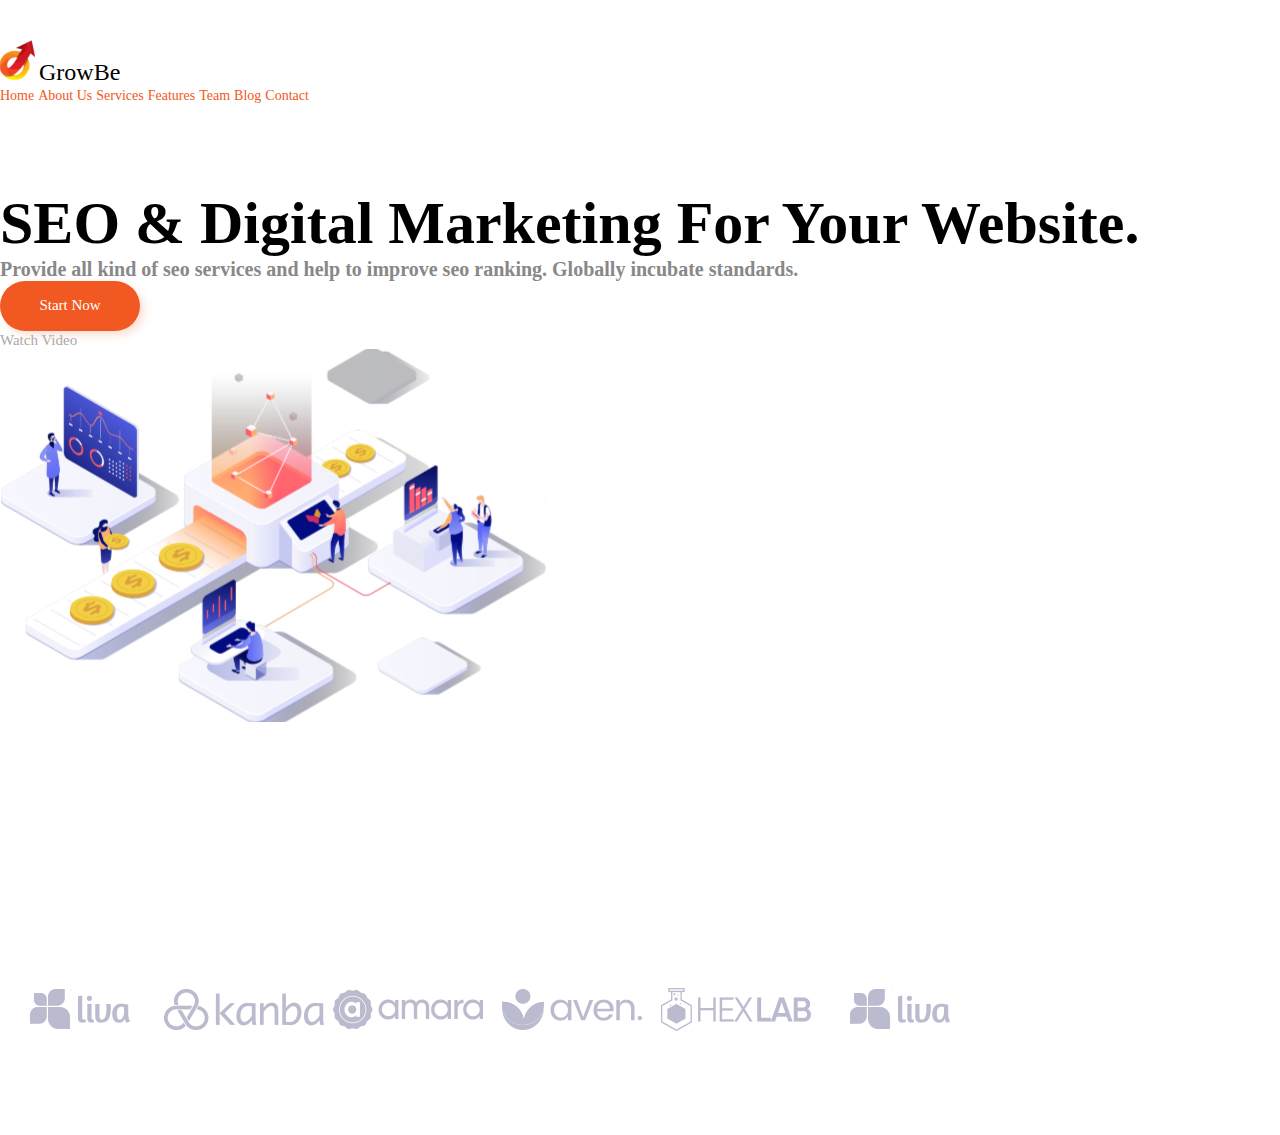
==== lesson_block/index.html @ b9f382f1 "lesson 6 complete" ====
<!-- 
+3 Создать новую папку.
+4 Создать файл index.html.
+5 В соответствии с макетом необходимо:
+6 Добавить все блоки по сайту
+7 Добавить все наполнение блоков (html контент)
+8 Все заголовки, параграфы кнопки и изображения Позиционирование задавать не нужно
+9 Создать файл стилей style.css: a. Подключить стили к index.html. b. Добавить обнуление стилей. c. Добавить все необходимые отступы margin, padding. Все домашние задания являются повторением того что делается на семинаре, поэтому перед выполнением обязательно посмотрите семинар.
 -->
<!DOCTYPE html>
<html lang="ru">
    <head>
        <meta charset="UTF-8">
        <meta http-equiv="X-UA-Compatible" content="IE=edge">
        <meta name="viewport" content="width=device-width, initial-scale=1.0">
        <title>Lesson block</title>
        <link rel="stylesheet" href="style.css">
    </head>
    <body>
        <div class="top">
            <!-- HOME PAGE -->
            <div class="header">
                <div class="company_logo">
                    <img src="./img/logo_main.svg" alt="main logo">
                    <span class="company_logo_text">GrowBe</span>
                </div>
                <div class="header_menu">
                    <a href="#" class="menu_link">Home</a>
                    <a href="#" class="menu_link">About Us</a>
                    <a href="#" class="menu_link">Services</a>
                    <a href="#" class="menu_link">Features</a>
                    <a href="#" class="menu_link">Team</a>
                    <a href="#" class="menu_link">Blog</a>
                    <a href="#" class="menu_link">Contact</a>
                </div>
            </div>
            <div class="content">
                <div class="content_info">
                    <h1 class="content_title">SEO & Digital Marketing For Your Website.</h1>
                    <h2 class="content_sub_title">Provide all kind of seo services and help to improve seo ranking. Globally incubate standards.</h2>
                    <div class="info_buttons">
                        <div class="rectangle_button">
                            <a href="#">Start Now</a>
                            <!-- display: block; height: 100%; -->
                        </div>
                        <a href="#" class="button_video">Watch Video</a>
                    </div>
                </div>
                <img src="./img/about_img.svg" alt="about image">
            </div>
        </div>
        <div class="logos">
            <!-- BRAND -->
            <img src="./img/logo_liva.svg" alt="logo liva">
            <img src="./img/logo_kanda.svg" alt="logo kanba">
            <img src="./img/logo_amara.svg" alt="logo amara">
            <img src="./img/logo_aven.svg" alt="logo aven.">
            <img src="./img/logo_hexlab.svg" alt="logo hexlab">
            <img src="./img/logo_liva.svg" alt="logo kanba">
        </div>
    </body>
</html>
---- lesson_block/style.css ----
* {
    margin: 0;
    padding: 0;
    font-family: 'Gilroy-SemiBold'
}

a {
    text-decoration: none;
}

.top {
    padding-top: 40px;
    padding-bottom: 162px;
}

.company_logo_text {
    font-size: 24px;
    line-height: 28px;
    color: #000000;
    /* не понял как 2 цвета сделать */
}

.menu_link {
    font-size: 14px;
    line-height: 16px;
    color: #F25822;
    /* не понял как 2 цвета сделать */
}

.content {
    margin-top: 84px;
}

.content_title {
    font-size: 60px;
    line-height: 70px;
    color: #000000;

    margin-bottom: 17;
}

.content_sub_title {
    font-size: 20px;
    line-height: 23px;
    color: #888888;

    margin-bottom: 37;
}

.rectangle_button {
    width: 140px;
    height: 50px;

    background: #F25822;
    box-shadow: 4px 4px 8px rgba(242, 88, 34, 0.2);
    border-radius: 50px;
}

/* .button_text {
    display: block;
    text-align: center;
    height: 100%;
    padding-top: 15px;
    padding-bottom: 16px;
    font-size: 15px;
    line-height: 18px;
    color: #FFFFFF;
} */

.rectangle_button a {
    display: block;
    text-align: center;
    padding-top: 15px;
    padding-bottom: 16px;

    font-size: 15px;
    line-height: 18px;
    color: #FFFFFF;
}

.button_video {
    font-size: 15px;
    line-height: 18px;
    color: #AAAAAA;
}

.logos {
    padding-top: 97px;
    padding-bottom: 96px;
}
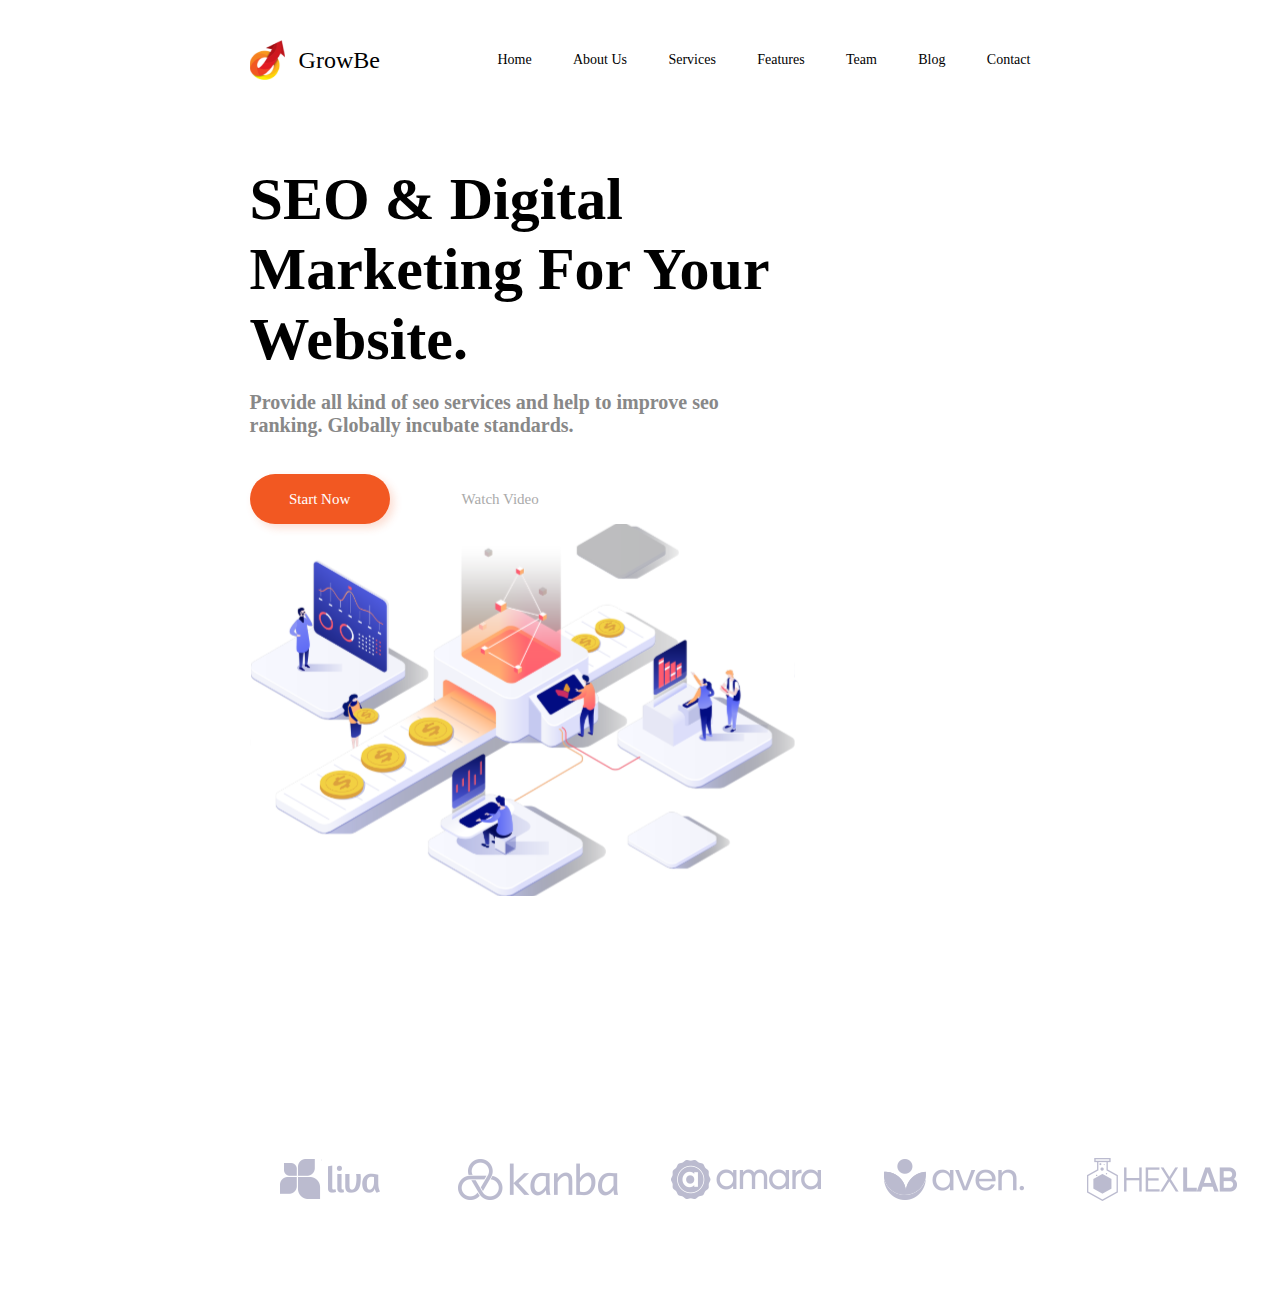
==== commit 0cf036ab: "lesson 7 позиционирование первой лекционной" ====
--- a/lesson_block/index.html
+++ b/lesson_block/index.html
@@ -1,12 +1,14 @@
 <!-- 
-+3 Создать новую папку.
-+4 Создать файл index.html.
-+5 В соответствии с макетом необходимо:
-+6 Добавить все блоки по сайту
-+7 Добавить все наполнение блоков (html контент)
-+8 Все заголовки, параграфы кнопки и изображения Позиционирование задавать не нужно
-+9 Создать файл стилей style.css: a. Подключить стили к index.html. b. Добавить обнуление стилей. c. Добавить все необходимые отступы margin, padding. Все домашние задания являются повторением того что делается на семинаре, поэтому перед выполнением обязательно посмотрите семинар.
+First: Задание по доработке
+
+1. Для всех html-элементов из прошлого урока, вам необходимо задать стили в соответствии с макетом.
+
+2. Расставить все элементы в соответствии с макетом.
  -->
+ <!-- 
+Second: задание для следующей страницы
+  -->
+
 <!DOCTYPE html>
 <html lang="ru">
     <head>
@@ -21,6 +23,7 @@
             <!-- HOME PAGE -->
             <div class="header">
                 <div class="company_logo">
+                    <!-- бокс для лого, нужно чтобы значёк был определённого размера (в данном случае можно по высоте хедера), текст отцентрирован по значку -->
                     <img src="./img/logo_main.svg" alt="main logo">
                     <span class="company_logo_text">GrowBe</span>
                 </div>
@@ -46,7 +49,7 @@
                         <a href="#" class="button_video">Watch Video</a>
                     </div>
                 </div>
-                <img src="./img/about_img.svg" alt="about image">
+                <img width="545px" src="./img/about_img.svg" alt="about image">
             </div>
         </div>
         <div class="logos">
--- a/lesson_block/style.css
+++ b/lesson_block/style.css
@@ -8,52 +8,107 @@
     text-decoration: none;
 }
 
+
 .top {
     padding-top: 40px;
     padding-bottom: 162px;
+    padding-left: 19.5%;
+    /* 375px от 1920px на макете */
+    padding-right: 19.5%;
+}
+
+.header {
+    display: grid;
+    grid-template-columns: auto 533px;
+    justify-content: space-between;
+    /* не найден способ масштабирования или переноса. Т.е. при уменьшении ширины окна уменьшается расстояние между лого и меню. После "слипания" изменения в header больше не происходят */
+}
+
+.company_logo {
+    display: flex;
 }
 
 .company_logo_text {
+    font-family: 'Gilroy-Bold';
+    display: flex;
+    align-items: center;
     font-size: 24px;
-    line-height: 28px;
-    color: #000000;
+
+    margin-left: 14px;
+    color: #000;
     /* не понял как 2 цвета сделать */
+}
+
+.header_menu {
+    font-family: 'Gilroy-SemiBold';
+    display: flex;
+    justify-content: space-between;
+    align-items: center;
+
+/* 
+    display: flex;
+    width: 100%;
+    height: 100vh;
+    text-align: center;
+    justify-content: center;
+    align-items: center; */
+
 }
 
 .menu_link {
     font-size: 14px;
-    line-height: 16px;
+    line-height: 20px;
+    color: #000;
+}
+
+.menu_link:hover {
     color: #F25822;
-    /* не понял как 2 цвета сделать */
 }
 
 .content {
+    display: flex;
+    flex-wrap: wrap; 
+    /* пока наилучший способ найденый мной кторый позволяет сохранить перенос. Однако так сначала происходит перенос картинки, потом сжимается текст в div блоках*/
     margin-top: 84px;
 }
 
+.content_info{
+    width: 522px;
+    margin-right: 41px;
+}
+
 .content_title {
+    font-family: 'Gilroy-Bold';
     font-size: 60px;
     line-height: 70px;
-    color: #000000;
+    color: #000;
 
-    margin-bottom: 17;
+    margin-bottom: 17px;
 }
 
 .content_sub_title {
+    font-family: 'Gilroy-Medium';
     font-size: 20px;
     line-height: 23px;
-    color: #888888;
+    color: #888;
 
-    margin-bottom: 37;
+    margin-bottom: 37px;
+}
+
+.info_buttons {
+    font-family: 'Gilroy-Bold';
+    display: flex;
+    align-items: center;
+    height: 50px;
 }
 
 .rectangle_button {
     width: 140px;
-    height: 50px;
-
     background: #F25822;
     box-shadow: 4px 4px 8px rgba(242, 88, 34, 0.2);
     border-radius: 50px;
+
+    margin-right: 72px;
 }
 
 /* .button_text {
@@ -70,21 +125,29 @@
 .rectangle_button a {
     display: block;
     text-align: center;
-    padding-top: 15px;
-    padding-bottom: 16px;
-
     font-size: 15px;
-    line-height: 18px;
-    color: #FFFFFF;
+    line-height: 50px;
+    color: #FFF;
 }
 
 .button_video {
+    display: block;
+    line-height: 50px;
     font-size: 15px;
-    line-height: 18px;
-    color: #AAAAAA;
+    color: #AAA;
 }
 
 .logos {
+    display: grid;
+    grid-template-columns: repeat(6, auto);
+    gap: 48px;
+
     padding-top: 97px;
     padding-bottom: 96px;
+    padding-left: 19.5%;
+    padding-right: 19.5%;
+}
+
+.grid_border {
+    border: 1px solid #000;
 }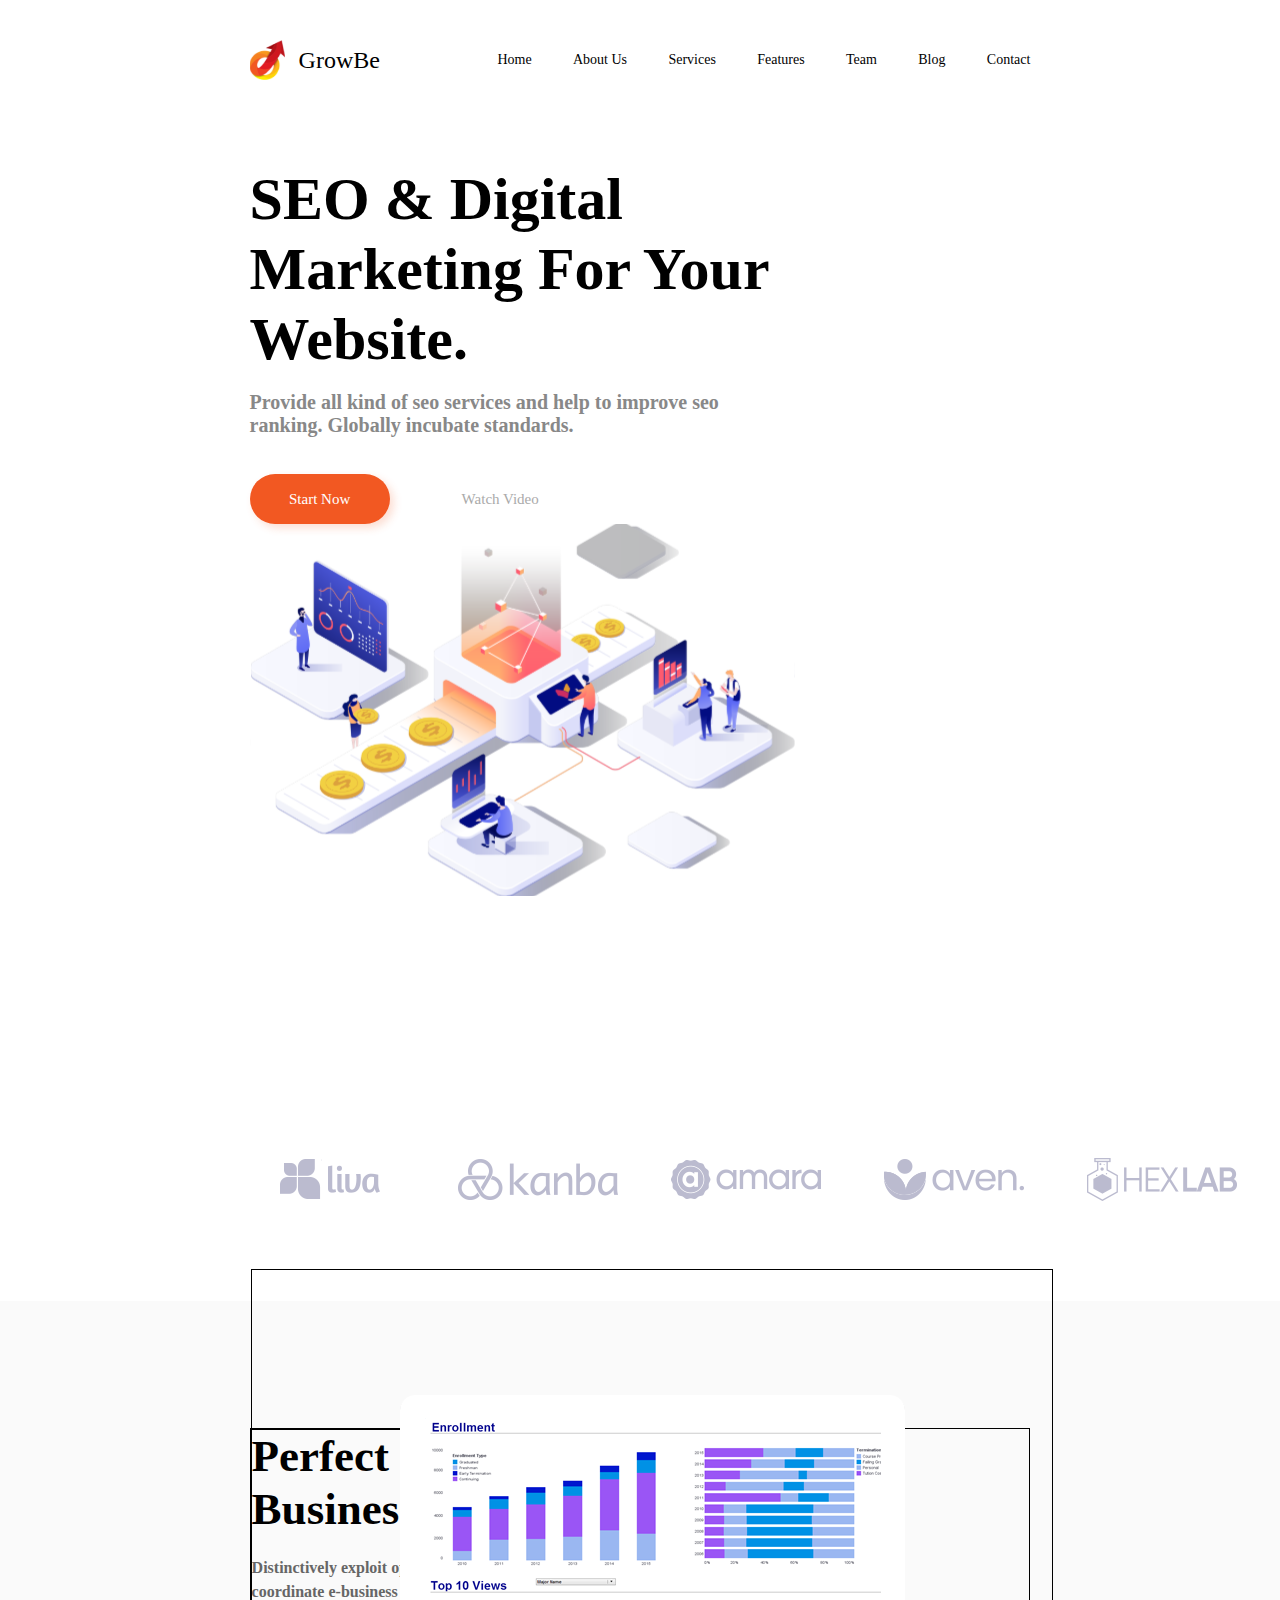
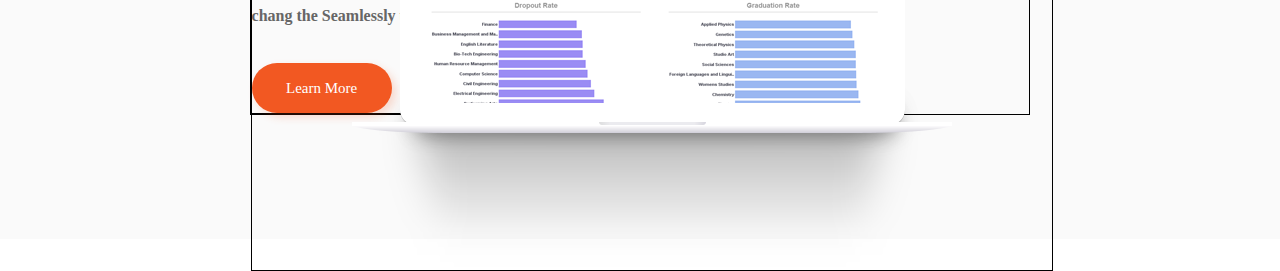
==== commit 7accd023: "lesson 9 позиционирование второго вебинара" ====
--- a/lesson_block/index.html
+++ b/lesson_block/index.html
@@ -5,61 +5,91 @@
 
 2. Расставить все элементы в соответствии с макетом.
  -->
- <!-- 
+<!-- 
 Second: задание для следующей страницы
   -->
 
 <!DOCTYPE html>
 <html lang="ru">
-    <head>
-        <meta charset="UTF-8">
-        <meta http-equiv="X-UA-Compatible" content="IE=edge">
-        <meta name="viewport" content="width=device-width, initial-scale=1.0">
-        <title>Lesson block</title>
-        <link rel="stylesheet" href="style.css">
-    </head>
-    <body>
-        <div class="top">
-            <!-- HOME PAGE -->
-            <div class="header">
-                <div class="company_logo">
-                    <!-- бокс для лого, нужно чтобы значёк был определённого размера (в данном случае можно по высоте хедера), текст отцентрирован по значку -->
-                    <img src="./img/logo_main.svg" alt="main logo">
-                    <span class="company_logo_text">GrowBe</span>
-                </div>
-                <div class="header_menu">
-                    <a href="#" class="menu_link">Home</a>
-                    <a href="#" class="menu_link">About Us</a>
-                    <a href="#" class="menu_link">Services</a>
-                    <a href="#" class="menu_link">Features</a>
-                    <a href="#" class="menu_link">Team</a>
-                    <a href="#" class="menu_link">Blog</a>
-                    <a href="#" class="menu_link">Contact</a>
+
+<head>
+    <meta charset="UTF-8">
+    <meta http-equiv="X-UA-Compatible" content="IE=edge">
+    <meta name="viewport" content="width=device-width, initial-scale=1.0">
+    <title>Lesson block</title>
+    <link rel="stylesheet" href="style.css">
+</head>
+
+<body>
+    <div class="top">
+        <!-- HOME PAGE -->
+        <div class="header">
+            <div class="company_logo">
+                <!-- бокс для лого, нужно чтобы значёк был определённого размера (в данном случае можно по высоте хедера), текст отцентрирован по значку -->
+                <img src="./img/logo_main.svg" alt="main logo">
+                <span class="company_logo_text">GrowBe</span>
+            </div>
+            <div class="header_menu">
+                <a href="#" class="menu_link">Home</a>
+                <a href="#" class="menu_link">About Us</a>
+                <a href="#" class="menu_link">Services</a>
+                <a href="#" class="menu_link">Features</a>
+                <a href="#" class="menu_link">Team</a>
+                <a href="#" class="menu_link">Blog</a>
+                <a href="#" class="menu_link">Contact</a>
+            </div>
+        </div>
+        <div class="home_meta">
+            <div class="content_info">
+                <h1>SEO & Digital Marketing For Your Website.</h1>
+                <h2 class="home_meta_subtitle">Provide all kind of seo services and help to improve seo
+                    ranking. Globally
+                    incubate standards.</h2>
+                <div class="info_buttons">
+                    <div class="rectangle_button">
+                        <a href="#">Start Now</a>
+                        <!-- display: block; height: 100%; -->
+                    </div>
+                    <a href="#" class="button_video">Watch Video</a>
                 </div>
             </div>
-            <div class="content">
-                <div class="content_info">
-                    <h1 class="content_title">SEO & Digital Marketing For Your Website.</h1>
-                    <h2 class="content_sub_title">Provide all kind of seo services and help to improve seo ranking. Globally incubate standards.</h2>
-                    <div class="info_buttons">
-                        <div class="rectangle_button">
-                            <a href="#">Start Now</a>
-                            <!-- display: block; height: 100%; -->
-                        </div>
-                        <a href="#" class="button_video">Watch Video</a>
+            <img width="545px" src="./img/about_img.svg" alt="about image">
+        </div>
+    </div>
+    <div class="logos">
+        <!-- BRAND -->
+        <img src="./img/logo_liva.svg" alt="logo liva">
+        <img src="./img/logo_kanda.svg" alt="logo kanba">
+        <img src="./img/logo_amara.svg" alt="logo amara">
+        <img src="./img/logo_aven.svg" alt="logo aven.">
+        <img src="./img/logo_hexlab.svg" alt="logo hexlab">
+        <img src="./img/logo_liva.svg" alt="logo kanba">
+    </div>
+
+    <!-- about us -->
+    <div class="about_us_bg">
+
+        <div class="about_us grid_border">
+            <div class="about_text grid_border">
+                <h1>Perfect Solution For Your Business</h1>
+                <h2 class="about_subtitle">Distinctively exploit optimal alignments for intuitive
+                    bandwidth.
+                    Quickly coordinate e-business applications through revolutionary catalysts for chang the Seamlessly
+                    underwhelm optimal testing procedures</h2>
+                <div class="info_buttons">
+                    <div class="rectangle_button">
+                        <a href="#">Learn More</a>
                     </div>
                 </div>
-                <img width="545px" src="./img/about_img.svg" alt="about image">
             </div>
+            <img class="about_img grid_border" src="./img/macbook.svg" alt="macbook">
         </div>
-        <div class="logos">
-            <!-- BRAND -->
-            <img src="./img/logo_liva.svg" alt="logo liva">
-            <img src="./img/logo_kanda.svg" alt="logo kanba">
-            <img src="./img/logo_amara.svg" alt="logo amara">
-            <img src="./img/logo_aven.svg" alt="logo aven.">
-            <img src="./img/logo_hexlab.svg" alt="logo hexlab">
-            <img src="./img/logo_liva.svg" alt="logo kanba">
+
+        <div class="about_us_element">
+
         </div>
-    </body>
-</html>
+
+    </div>
+</body>
+
+</html>--- a/lesson_block/style.css
+++ b/lesson_block/style.css
@@ -45,7 +45,7 @@
     justify-content: space-between;
     align-items: center;
 
-/* 
+    /* 
     display: flex;
     width: 100%;
     height: 100vh;
@@ -65,33 +65,48 @@
     color: #F25822;
 }
 
-.content {
-    display: flex;
-    flex-wrap: wrap; 
+.home_meta {
+    display: flex;
+    flex-wrap: wrap;
     /* пока наилучший способ найденый мной кторый позволяет сохранить перенос. Однако так сначала происходит перенос картинки, потом сжимается текст в div блоках*/
     margin-top: 84px;
 }
 
-.content_info{
-    width: 522px;
-    margin-right: 41px;
-}
-
-.content_title {
+.home_meta h1 {
     font-family: 'Gilroy-Bold';
     font-size: 60px;
     line-height: 70px;
     color: #000;
-
-    margin-bottom: 17px;
-}
-
-.content_sub_title {
+}
+
+.home_meta h2 {
     font-family: 'Gilroy-Medium';
     font-size: 20px;
     line-height: 23px;
     color: #888;
-
+}
+
+.content_info {
+    width: 522px;
+    margin-right: 41px;
+}
+
+/* .content_title {
+    font-family: 'Gilroy-Bold';
+    font-size: 60px;
+    line-height: 70px;
+    color: #000;
+} */
+
+/* .content_subtitle {
+    font-family: 'Gilroy-Medium';
+    font-size: 20px;
+    line-height: 23px;
+    color: #888;
+} */
+
+.home_meta_subtitle {
+    margin-top: 17px;
     margin-bottom: 37px;
 }
 
@@ -150,4 +165,58 @@
 
 .grid_border {
     border: 1px solid #000;
+}
+
+.about_us_bg {
+    background: #FAFAFA;
+    padding-top: 127px;
+    padding-bottom: 124px;
+    padding-left: 19.5%;
+    /* 375px от 1920px на макете */
+    padding-right: 19.5%;
+
+    position: relative;
+}
+
+.about_us {
+    display: grid;
+    grid-template-columns: 1fr 1fr;
+}
+
+.about_text {
+    width: 515px;
+}
+
+.about_text h1 {
+    font-family: 'Gilroy-Bold';
+    font-size: 45px;
+    line-height: 53px;
+
+    color: #000000;
+}
+
+.about_text h2 {
+    font-family: 'Gilroy-Regular';
+    font-size: 16px;
+    line-height: 150%;
+    /* or 24px */
+
+    color: #666666;
+}
+
+.about_subtitle {
+    margin-top: 20px;
+    margin-bottom: 35px;
+}
+
+.about_img {
+    width: 800px;
+
+    position: absolute;
+    top: 50%;
+    transform: translate(0%, -50%);
+}
+
+.about_us_element {
+    transform: rotate(2.09deg);
 }